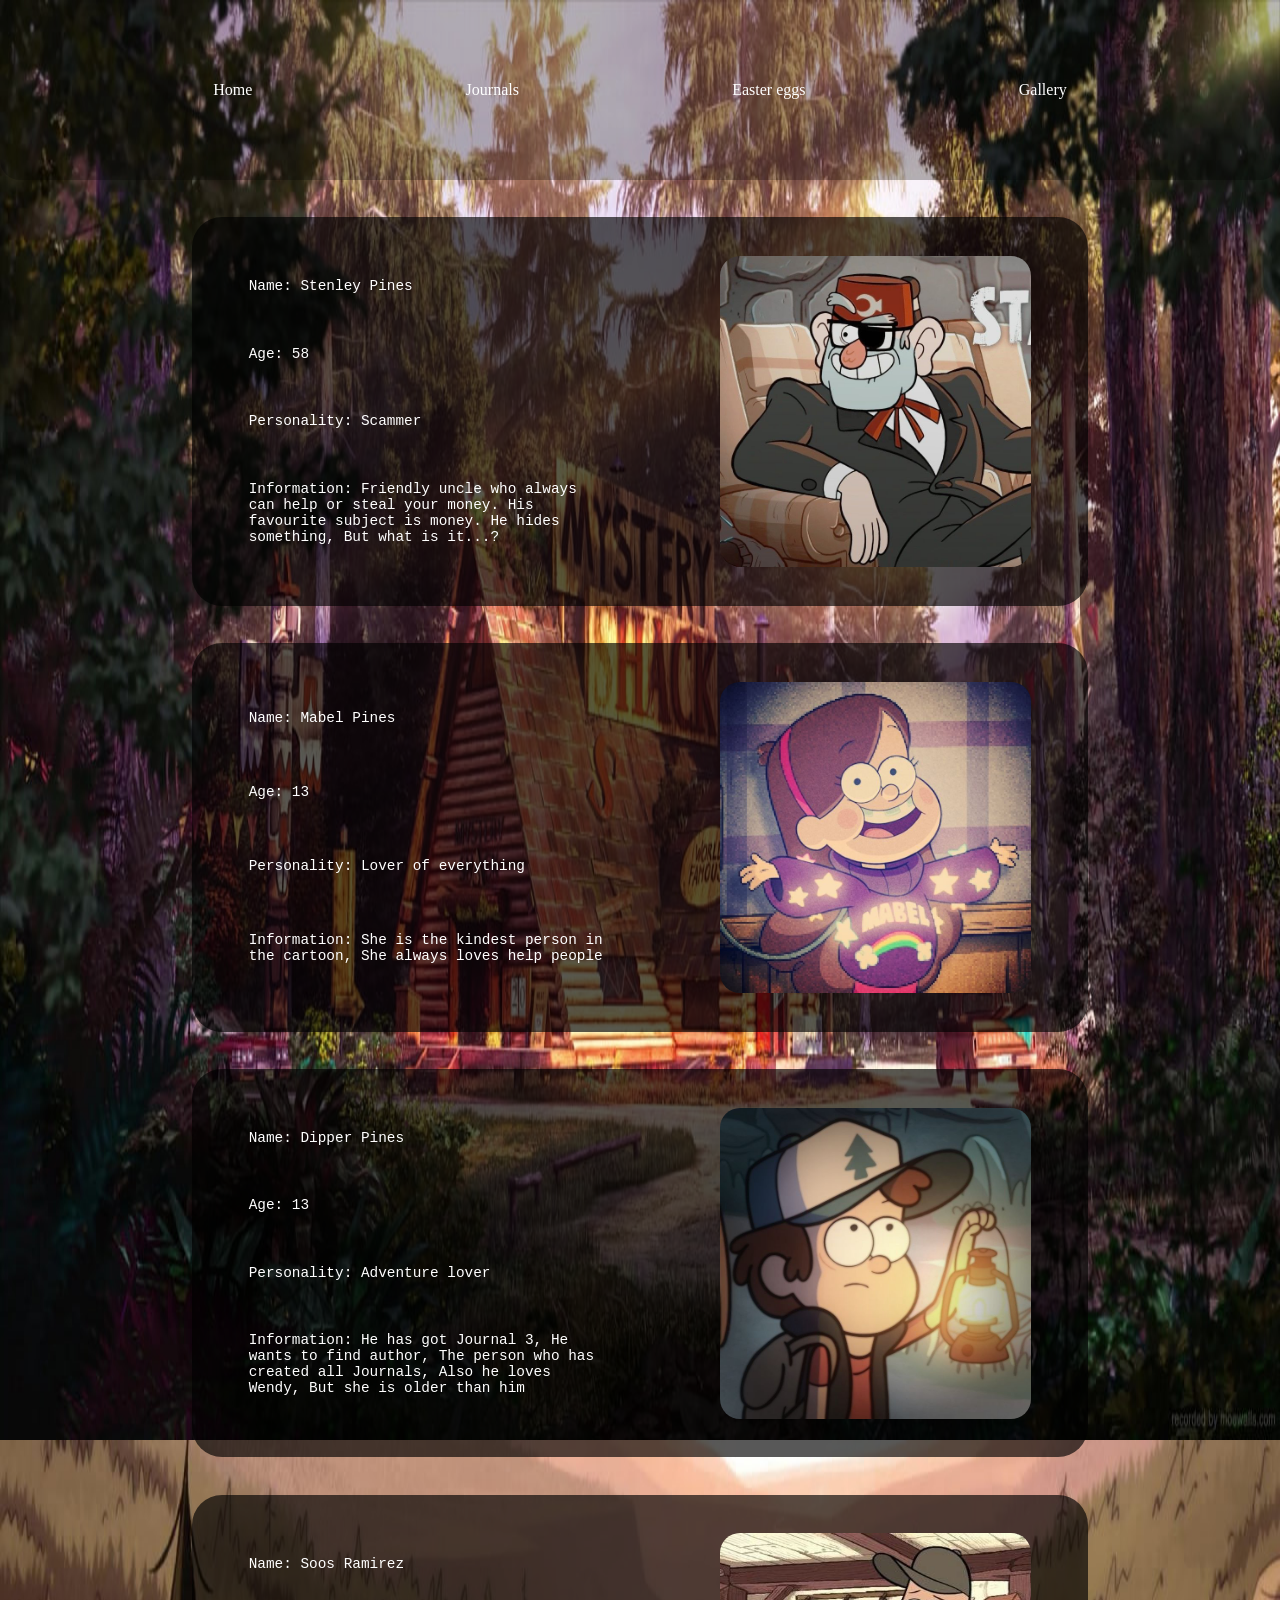
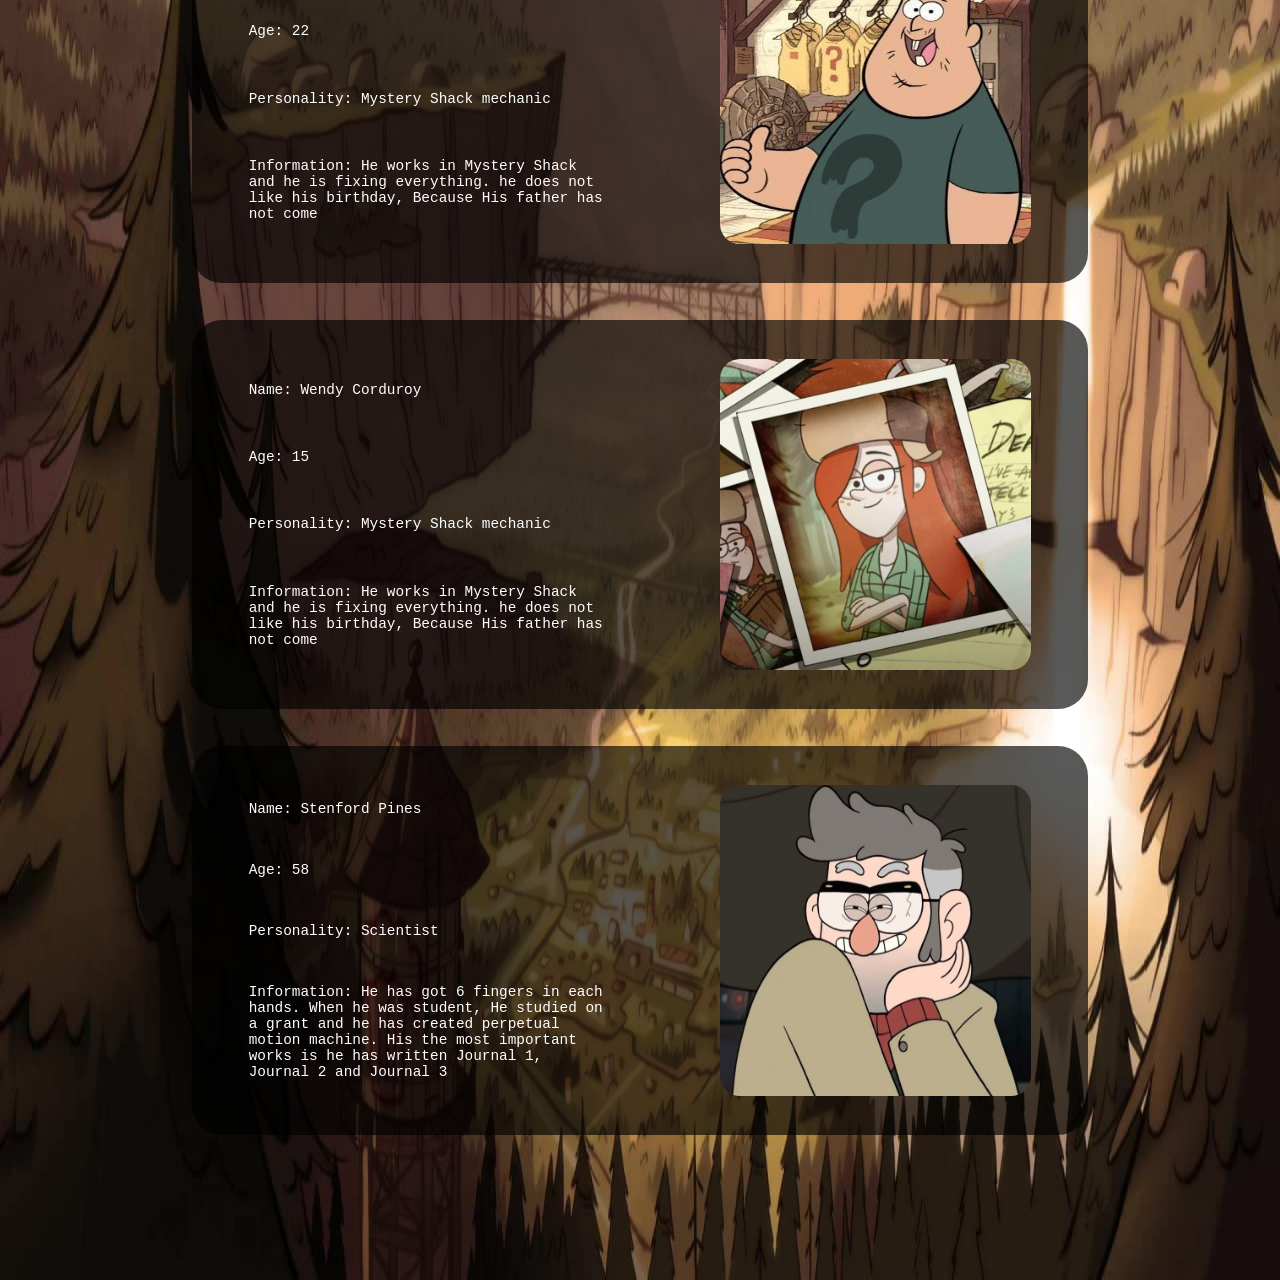
==== index.html @ a285b5dd "Add files via upload" ====
<!DOCTYPE html>
<html lang="en">
<head>
    <meta charset="UTF-8">
    <meta name="viewport" content="width=device-width, initial-scale=1.0">
    <title>Gravity Falls - information</title>
    <link rel="stylesheet" href="style.css">
    <script src="main.js"></script>
</head>
<body>
    <nav>
        <a href="index.html">Home</a>
        <a href="journal.html">Journals</a>
        <a href="secret.html">Easter eggs</a>
        <a href="images.html">Gallery</a>
    </nav>
    <main>
        <div class="info">
            <div class="text">
                <p>Name: Stenley Pines</p>
                <p>Age: 58</p>
                <p>Personality: Scammer</p>
                <p>Information: Friendly uncle who always can help or steal your money. His favourite subject is money. He hides something, But what is it...?</p>
            </div>
            <img class="characters" src="Image/stenley.jpg" alt="">
        </div>
        <div class="info">
            <div class="text">
                <p>Name: Mabel Pines</p>
                <p>Age: 13</p>
                <p>Personality: Lover of everything</p>
                <p>Information: She is the kindest person in the cartoon, She always loves help people</p>
            </div>
            <img class="characters" src="Image/mabel.jpg" alt="">
        </div>
        <div class="info">
            <div class="text">
                <p>Name: Dipper Pines</p>
                <p>Age: 13</p>
                <p>Personality: Adventure lover</p>
                <p>Information: He has got Journal 3, He wants to find author, The person who has created all Journals, Also he loves Wendy, But she is older than him</p>
            </div>
            <img class="characters" src="Image/dipper.jpg" alt="">
        </div>
        <div class="info">
            <div class="text">
                <p>Name: Soos Ramirez</p>
                <p>Age: 22</p>
                <p>Personality: Mystery Shack mechanic</p>
                <p>Information: He works in Mystery Shack and he is fixing everything. he does not like his birthday, Because His father has not come</p>
            </div>
            <img class="characters" src="Image/soos.jpg" alt="">
        </div>
        <div class="info">
            <div class="text">
                <p>Name: Wendy Corduroy</p>
                <p>Age: 15</p>
                <p>Personality: Mystery Shack mechanic</p>
                <p>Information: He works in Mystery Shack and he is fixing everything. he does not like his birthday, Because His father has not come</p>
            </div>
            <img class="characters" src="Image/wendy.jpg" alt="">
        </div>
        <div class="info">
            <div class="text">
                <p>Name: Stenford Pines</p>
                <p>Age: 58</p>
                <p>Personality: Scientist</p>
                <p>Information: He has got 6 fingers in each hands. When he was student, He studied on a grant and he has created perpetual motion machine. His the most important works is he has written Journal 1, Journal 2 and Journal 3</p>
            </div>
            <img class="characters" src="Image/stenford.jpg" alt="">
        </div>
    </main>
</body>
</html>
---- style.css ----
* {
  margin: 0;
  padding: 0;
}

body {
  width: 100%;
  height: 320vh;
  background-image: url(Image/wallpaper.jpg), url(Image/wallpaper2.jpg);
  background-position: top center, bottom center;
  background-size: 100% 50%, 100% 50%;
  background-repeat: no-repeat, no-repeat;
}
body nav {
  width: 100%;
  height: 20vh;
  display: flex;
  flex-direction: row;
  justify-content: space-evenly;
  align-items: center;
  background-color: rgba(0, 0, 0, 0.281);
  border-bottom-left-radius: 20px;
  border-bottom-right-radius: 20px;
}
body nav a {
  text-decoration: none;
  color: white;
}
body main {
  width: 100%;
  height: 90%;
  display: flex;
  flex-direction: column;
  justify-content: space-evenly;
  align-items: center;
}
body main .info {
  width: 70%;
  height: 15%;
  background-color: rgba(0, 0, 0, 0.651);
  display: flex;
  flex-direction: row;
  justify-content: space-around;
  align-items: center;
  border-radius: 30px;
  transition: all 0.3s;
}
body main .info:hover {
  transform: scale(1.1);
}
body main .info .text {
  width: 40%;
  height: 95%;
  display: flex;
  flex-direction: column;
  justify-content: space-evenly;
  align-items: none;
}
body main .info .text p {
  font-size: 0.9rem;
  color: white;
  font-family: "Courier New", Courier, monospace;
}
body main .info .characters {
  height: 80%;
  aspect-ratio: 1/1;
  border-radius: 20px;
}
body main .books {
  width: 90%;
  height: 80%;
  display: flex;
  flex-direction: row;
  justify-content: space-evenly;
  align-items: center;
  flex-wrap: wrap;
}
body main .books .journals {
  width: 40%;
  height: 35%;
  transition: all 0.4s;
}
body main .books .journals:hover {
  transform: scale(1.05);
}
body main .images {
  width: 90%;
  height: 90%;
  -moz-column-width: 250px;
       column-width: 250px;
  -moz-column-count: 4;
       column-count: 4;
  -moz-column-gap: 15px;
       column-gap: 15px;
  padding: 15px;
}
body main .images img {
  width: 100%;
  height: auto;
  display: block;
  margin-bottom: 15px;
  border-radius: 8px;
  transition: transform 0.3s ease, box-shadow 0.3s ease;
  cursor: pointer;
}
body main .images img:hover {
  transform: scale(1.02);
  box-shadow: 0 5px 15px rgba(0, 0, 0, 0.2);
}
body main .secrets {
  width: 90%;
  height: 19%;
  background-color: rgba(0, 0, 0, 0.651);
  border-radius: 40px;
  display: flex;
  flex-direction: row;
  justify-content: space-evenly;
  align-items: center;
}
body main .secrets img {
  width: 40%;
  border-radius: 1rem;
}
body main .secrets h1 {
  color: red;
  text-align: center;
}
body main .secrets h2 {
  color: red;
  text-align: center;
}

@media (max-width: 787px) {
  main .info .characters {
    width: 50%;
  }
  main .books .journals {
    width: 300px !important;
    height: 450px !important;
  }
  main .secrets {
    height: 15% !important;
  }
  main .secrets img {
    height: 40%;
  }
  main .images {
    width: 90%;
    height: 90%;
    display: flex;
    flex-direction: column;
    justify-content: space-evenly;
    align-items: center;
  }
  main .images img {
    width: 100%;
    height: auto;
  }
}/*# sourceMappingURL=style.css.map */
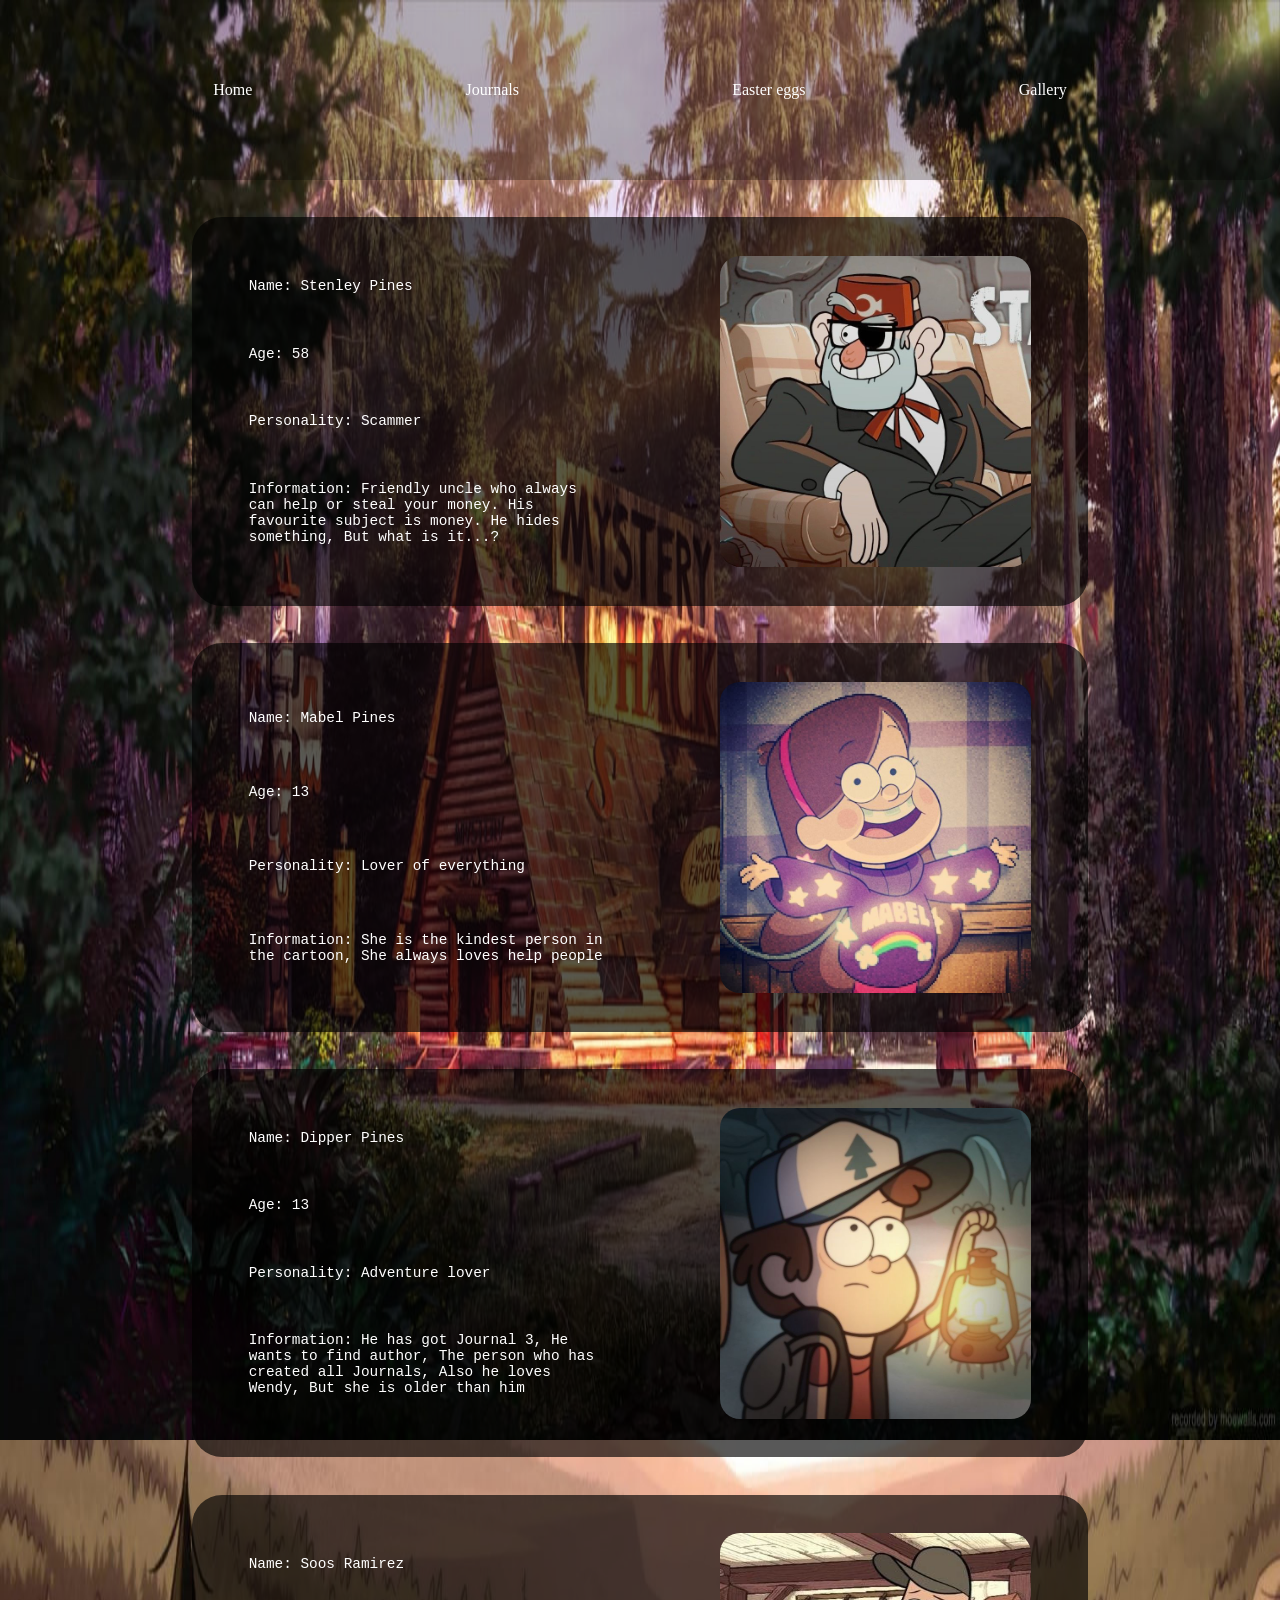
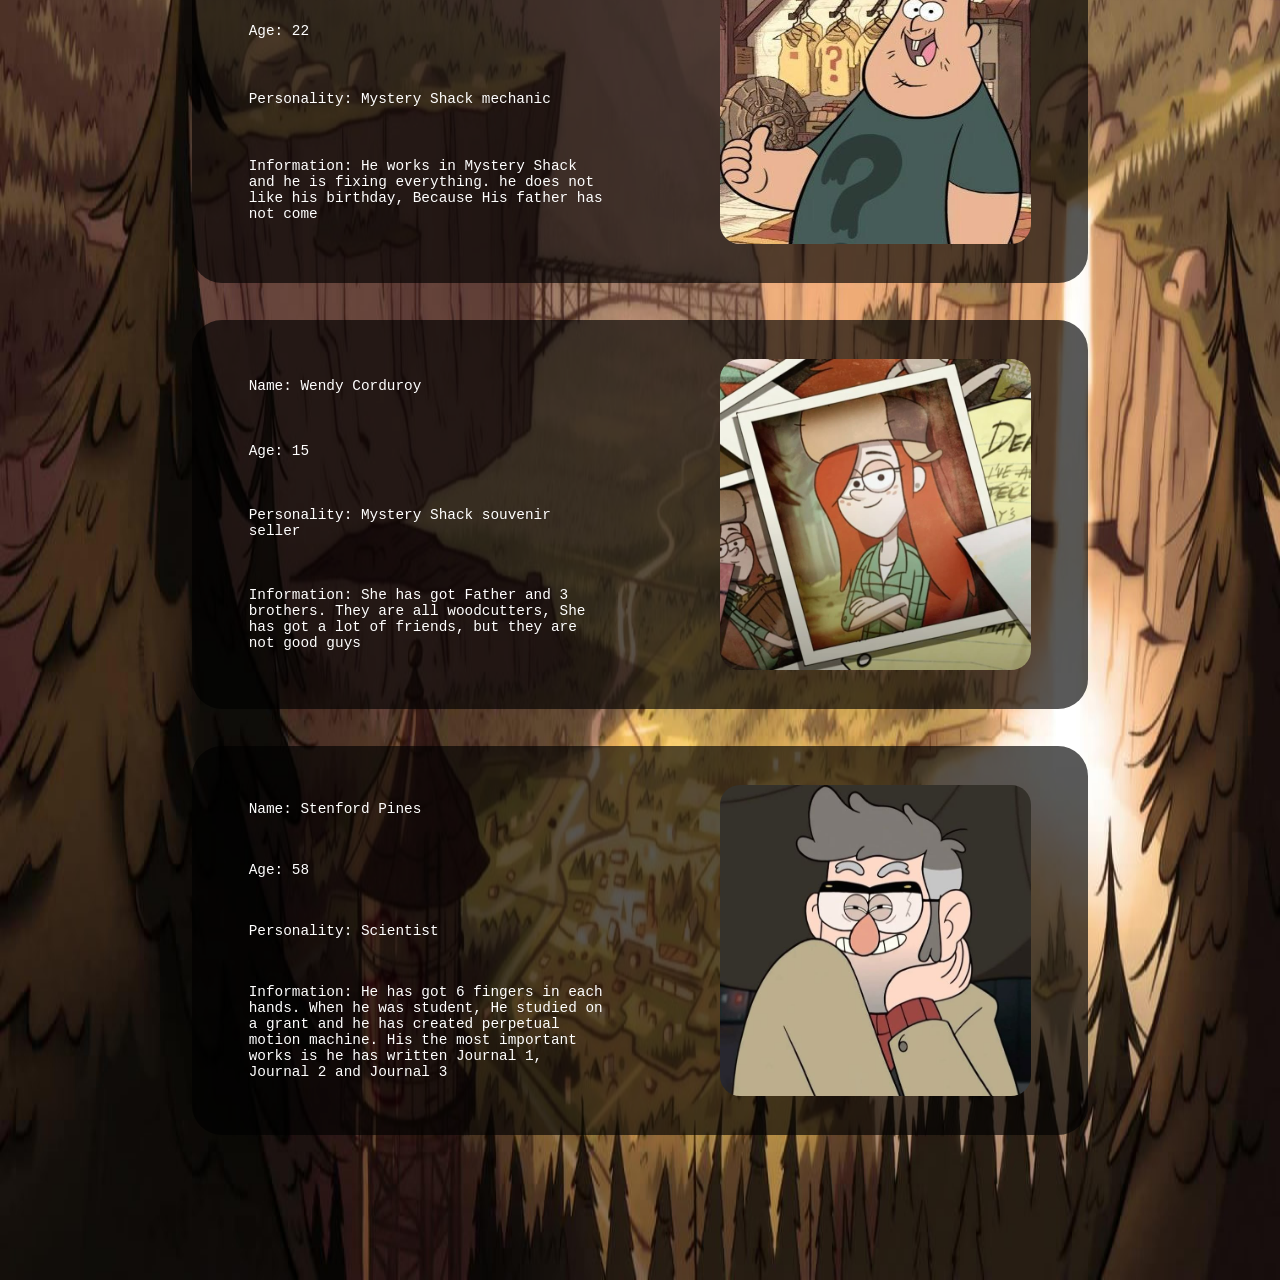
==== commit 2f85df2e: "Update Wendy's personality and information" ====
--- a/index.html
+++ b/index.html
@@ -55,8 +55,8 @@
             <div class="text">
                 <p>Name: Wendy Corduroy</p>
                 <p>Age: 15</p>
-                <p>Personality: Mystery Shack mechanic</p>
-                <p>Information: He works in Mystery Shack and he is fixing everything. he does not like his birthday, Because His father has not come</p>
+                <p>Personality: Mystery Shack souvenir seller</p>
+                <p>Information: She has got Father and 3 brothers. They are all woodcutters, She has got a lot of friends, but they are not good guys</p>
             </div>
             <img class="characters" src="Image/wendy.jpg" alt="">
         </div>
@@ -71,4 +71,4 @@
         </div>
     </main>
 </body>
-</html>+</html>
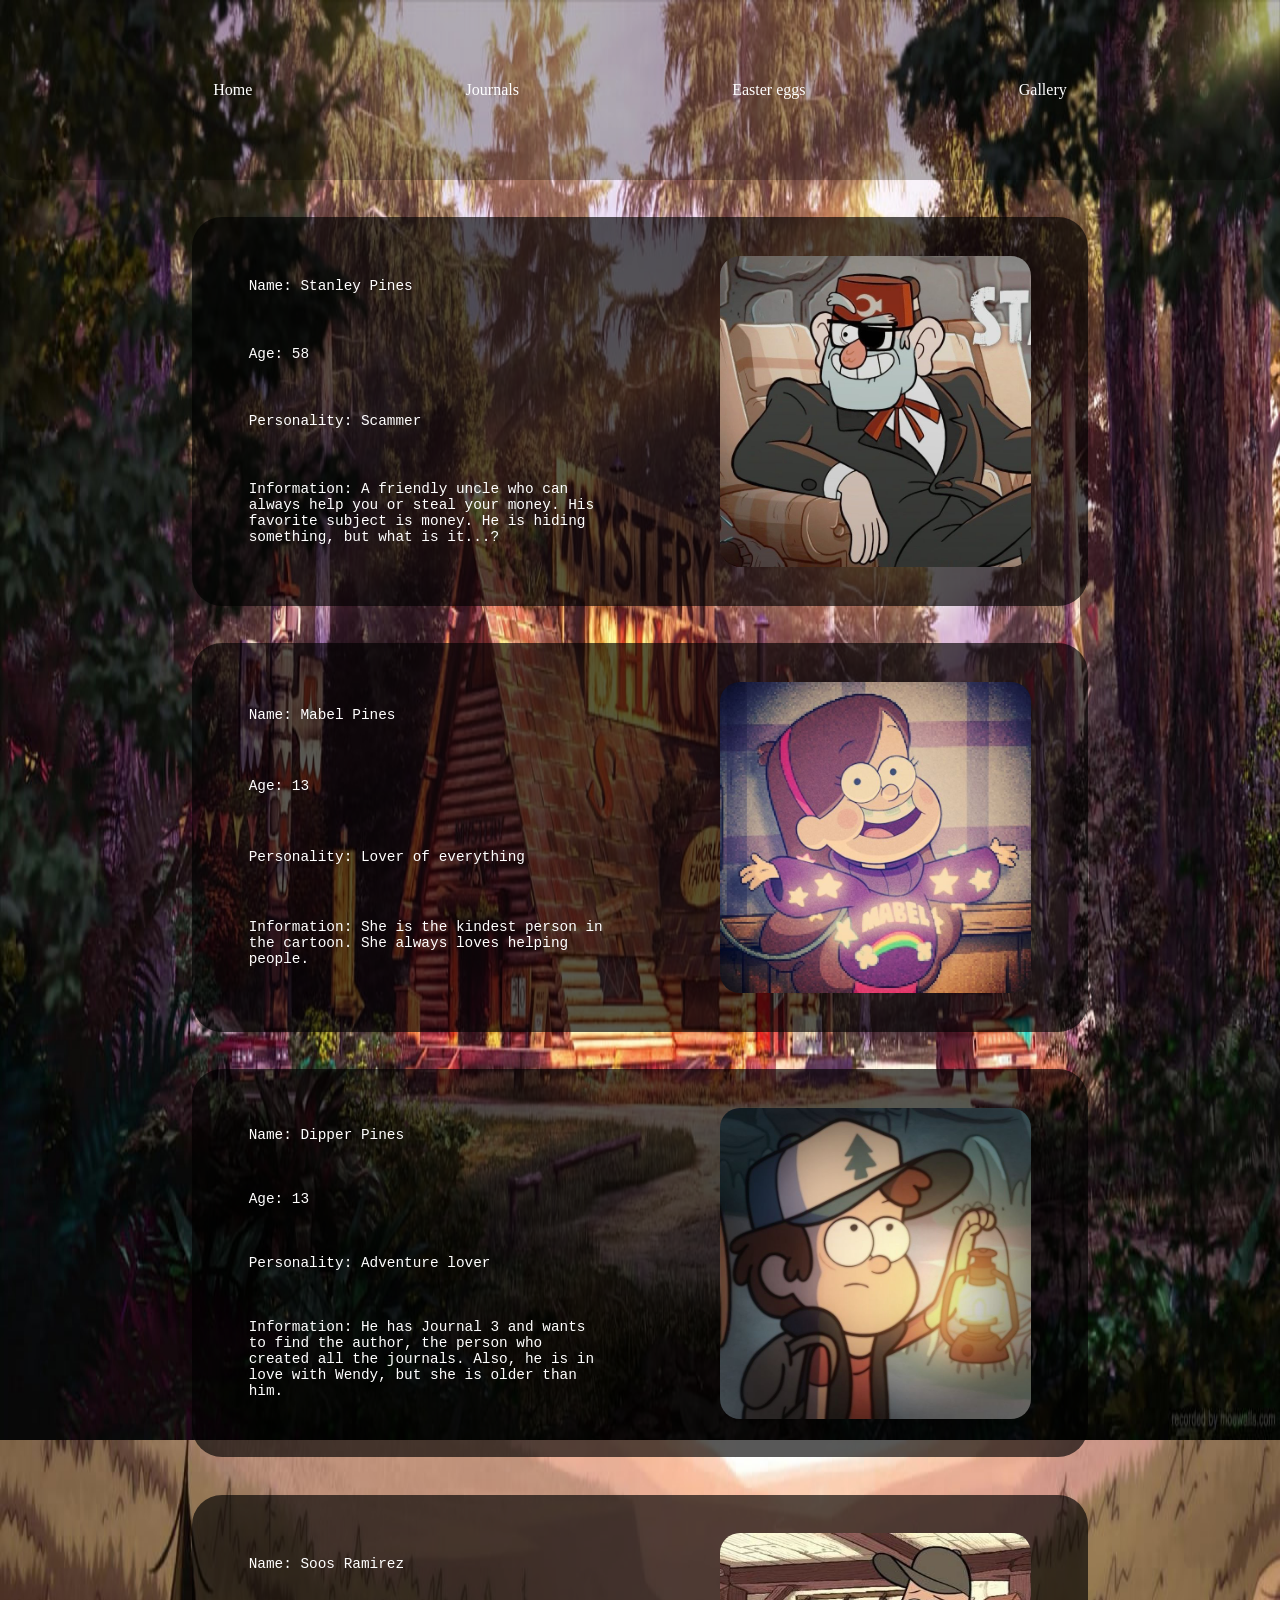
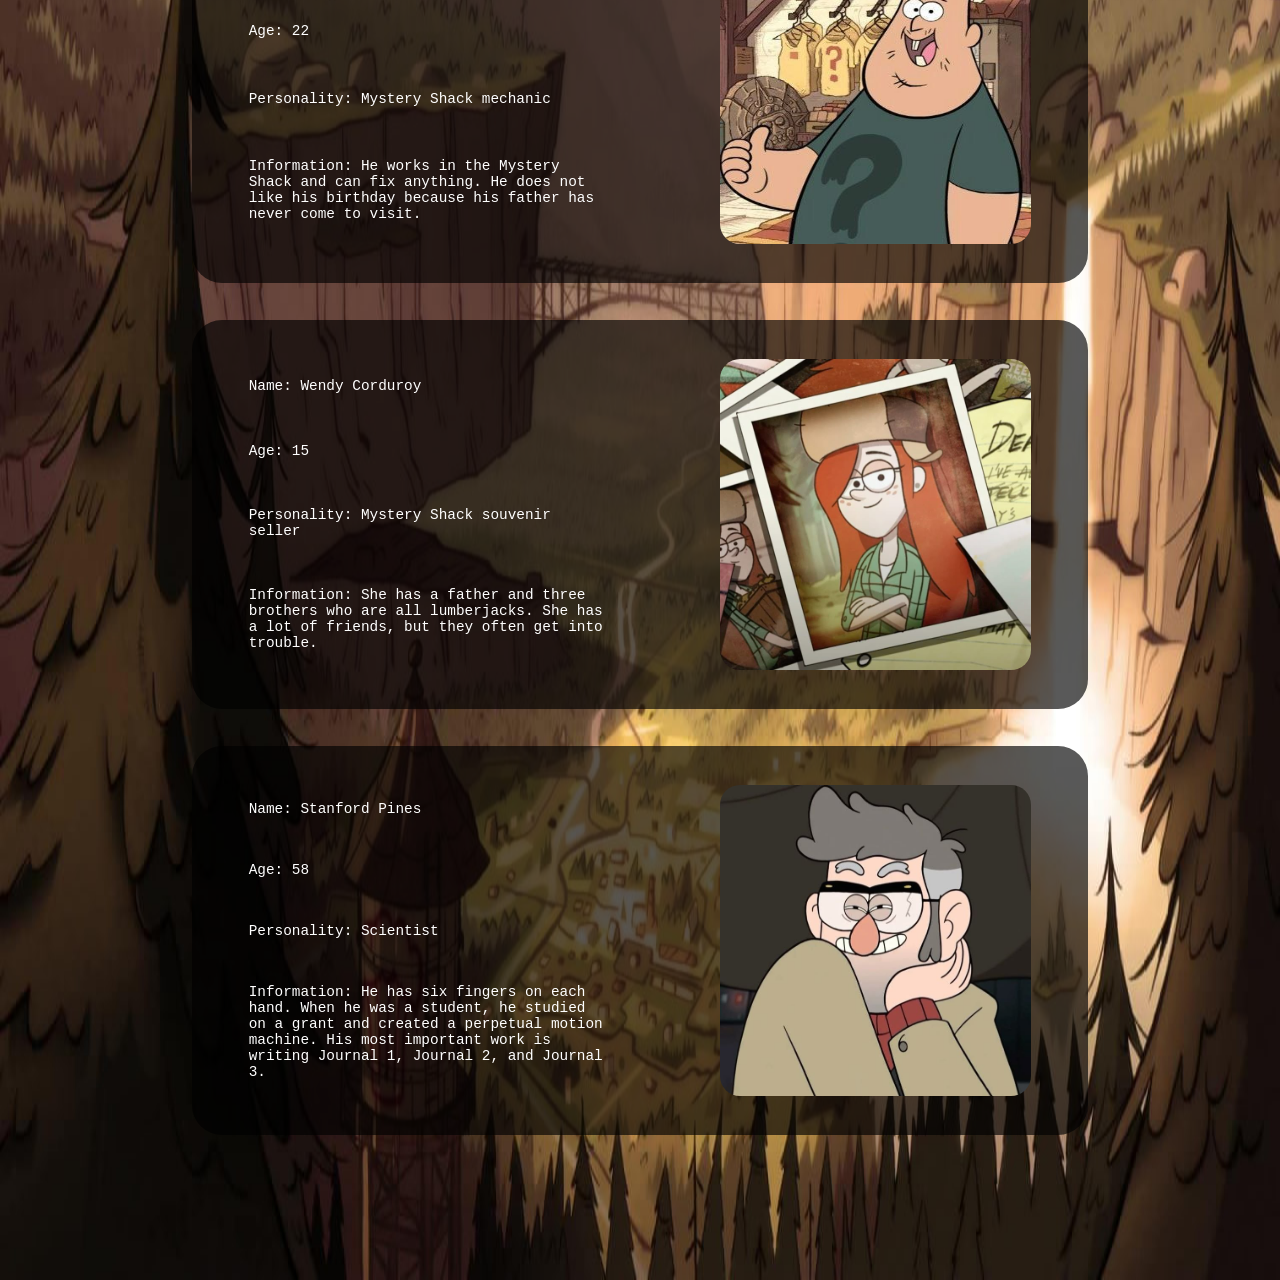
==== commit 546a49c6: "Update index.html" ====
--- a/index.html
+++ b/index.html
@@ -17,10 +17,10 @@
     <main>
         <div class="info">
             <div class="text">
-                <p>Name: Stenley Pines</p>
+                <p>Name: Stanley Pines</p>
                 <p>Age: 58</p>
                 <p>Personality: Scammer</p>
-                <p>Information: Friendly uncle who always can help or steal your money. His favourite subject is money. He hides something, But what is it...?</p>
+                <p>Information: A friendly uncle who can always help you or steal your money. His favorite subject is money. He is hiding something, but what is it...?</p>
             </div>
             <img class="characters" src="Image/stenley.jpg" alt="">
         </div>
@@ -29,7 +29,7 @@
                 <p>Name: Mabel Pines</p>
                 <p>Age: 13</p>
                 <p>Personality: Lover of everything</p>
-                <p>Information: She is the kindest person in the cartoon, She always loves help people</p>
+                <p>Information: She is the kindest person in the cartoon. She always loves helping people.</p>
             </div>
             <img class="characters" src="Image/mabel.jpg" alt="">
         </div>
@@ -38,7 +38,7 @@
                 <p>Name: Dipper Pines</p>
                 <p>Age: 13</p>
                 <p>Personality: Adventure lover</p>
-                <p>Information: He has got Journal 3, He wants to find author, The person who has created all Journals, Also he loves Wendy, But she is older than him</p>
+                <p>Information: He has Journal 3 and wants to find the author, the person who created all the journals. Also, he is in love with Wendy, but she is older than him.</p>
             </div>
             <img class="characters" src="Image/dipper.jpg" alt="">
         </div>
@@ -47,7 +47,7 @@
                 <p>Name: Soos Ramirez</p>
                 <p>Age: 22</p>
                 <p>Personality: Mystery Shack mechanic</p>
-                <p>Information: He works in Mystery Shack and he is fixing everything. he does not like his birthday, Because His father has not come</p>
+                <p>Information: He works in the Mystery Shack and can fix anything. He does not like his birthday because his father has never come to visit.</p>
             </div>
             <img class="characters" src="Image/soos.jpg" alt="">
         </div>
@@ -56,16 +56,16 @@
                 <p>Name: Wendy Corduroy</p>
                 <p>Age: 15</p>
                 <p>Personality: Mystery Shack souvenir seller</p>
-                <p>Information: She has got Father and 3 brothers. They are all woodcutters, She has got a lot of friends, but they are not good guys</p>
+                <p>Information: She has a father and three brothers who are all lumberjacks. She has a lot of friends, but they often get into trouble.</p>
             </div>
             <img class="characters" src="Image/wendy.jpg" alt="">
         </div>
         <div class="info">
             <div class="text">
-                <p>Name: Stenford Pines</p>
+                <p>Name: Stanford Pines</p>
                 <p>Age: 58</p>
                 <p>Personality: Scientist</p>
-                <p>Information: He has got 6 fingers in each hands. When he was student, He studied on a grant and he has created perpetual motion machine. His the most important works is he has written Journal 1, Journal 2 and Journal 3</p>
+                <p>Information: He has six fingers on each hand. When he was a student, he studied on a grant and created a perpetual motion machine. His most important work is writing Journal 1, Journal 2, and Journal 3.</p>
             </div>
             <img class="characters" src="Image/stenford.jpg" alt="">
         </div>
